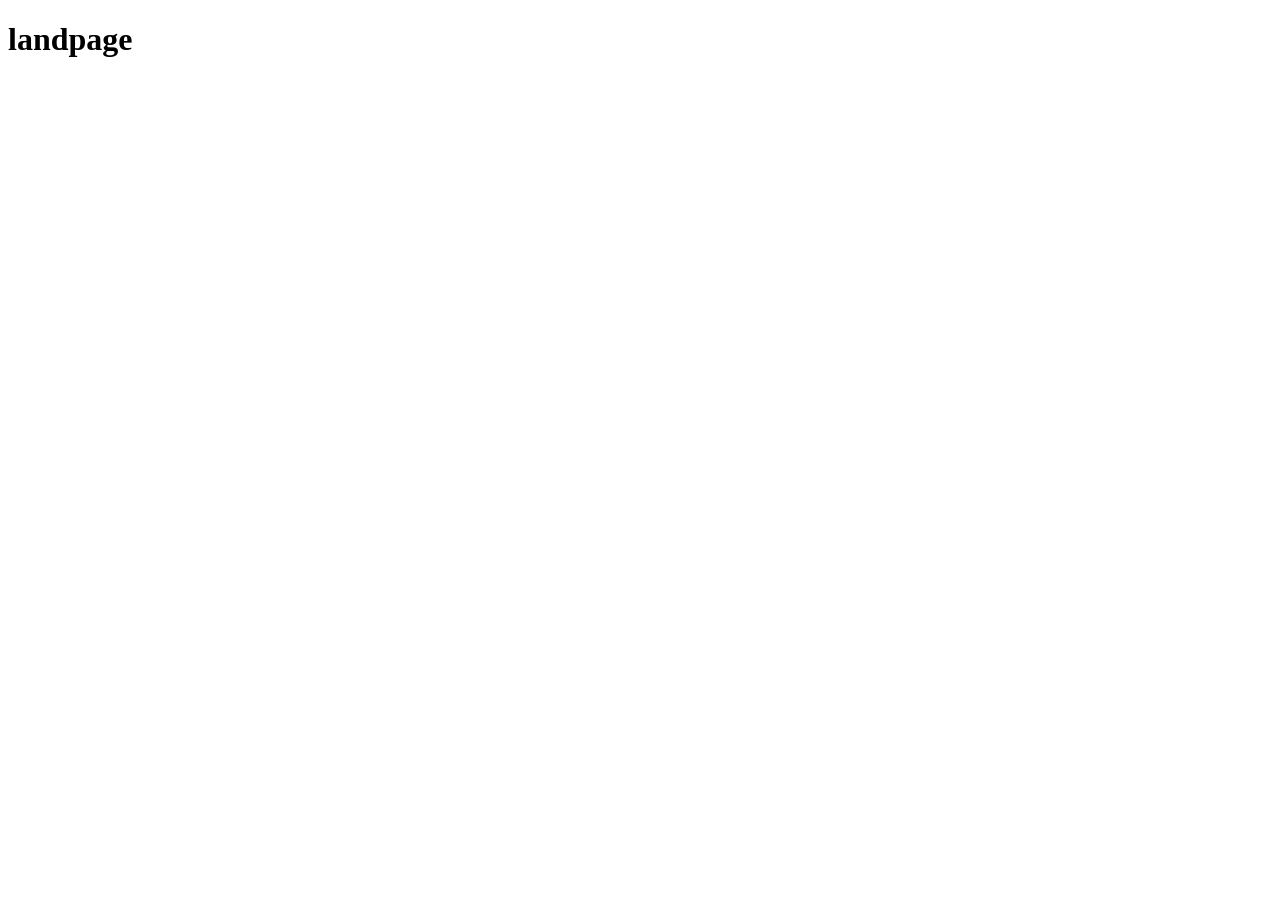
==== index.html @ c8e4517c "asd" ====
<!DOCTYPE html>
<html lang="en">
<head>
    <meta charset="UTF-8">
    <meta name="viewport" content="width=device-width, initial-scale=1.0">
    <title>Document</title>
</head>
<body>
    <h1>landpage</h1>
</body>
</html>
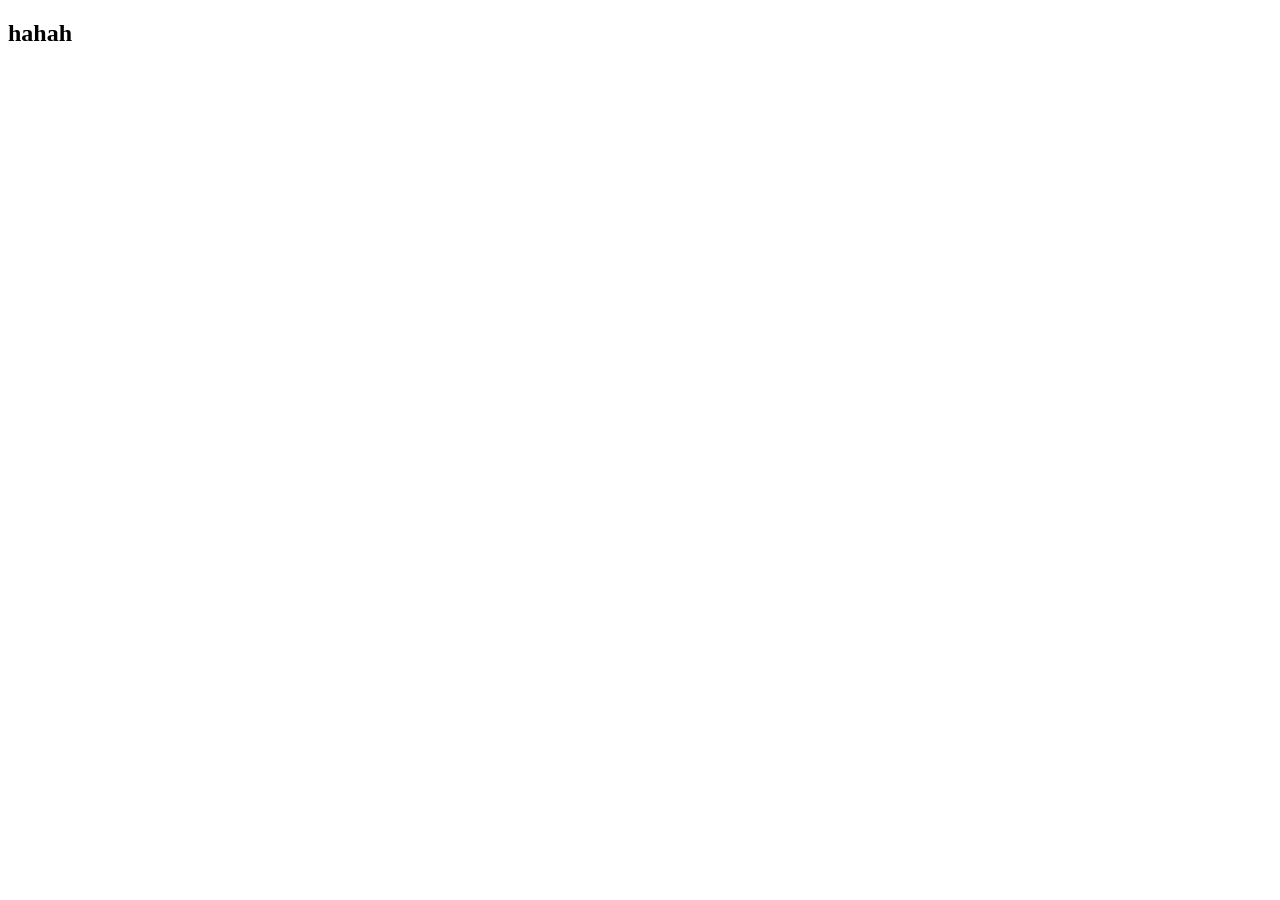
==== commit b713a829: "hah" ====
--- a/index.html
+++ b/index.html
@@ -6,6 +6,6 @@
     <title>Document</title>
 </head>
 <body>
-    <h1>landpage</h1>
+    <h2> hahah </h2> 
 </body>
 </html>
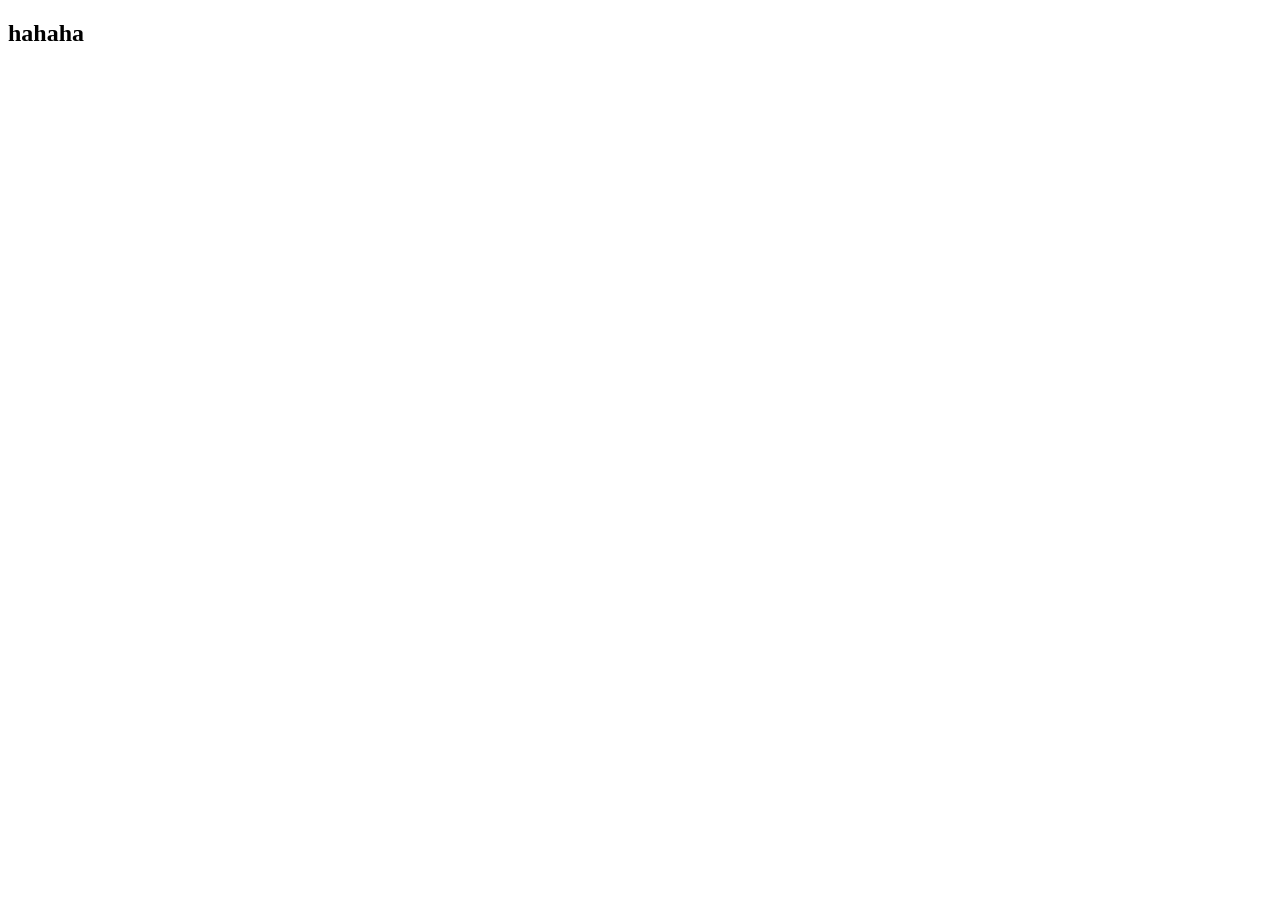
==== commit 3b822302: "teste 2" ====
--- a/index.html
+++ b/index.html
@@ -6,6 +6,6 @@
     <title>Document</title>
 </head>
 <body>
-    <h2> hahah </h2> 
+    <h2> hahaha </h2> 
 </body>
 </html>
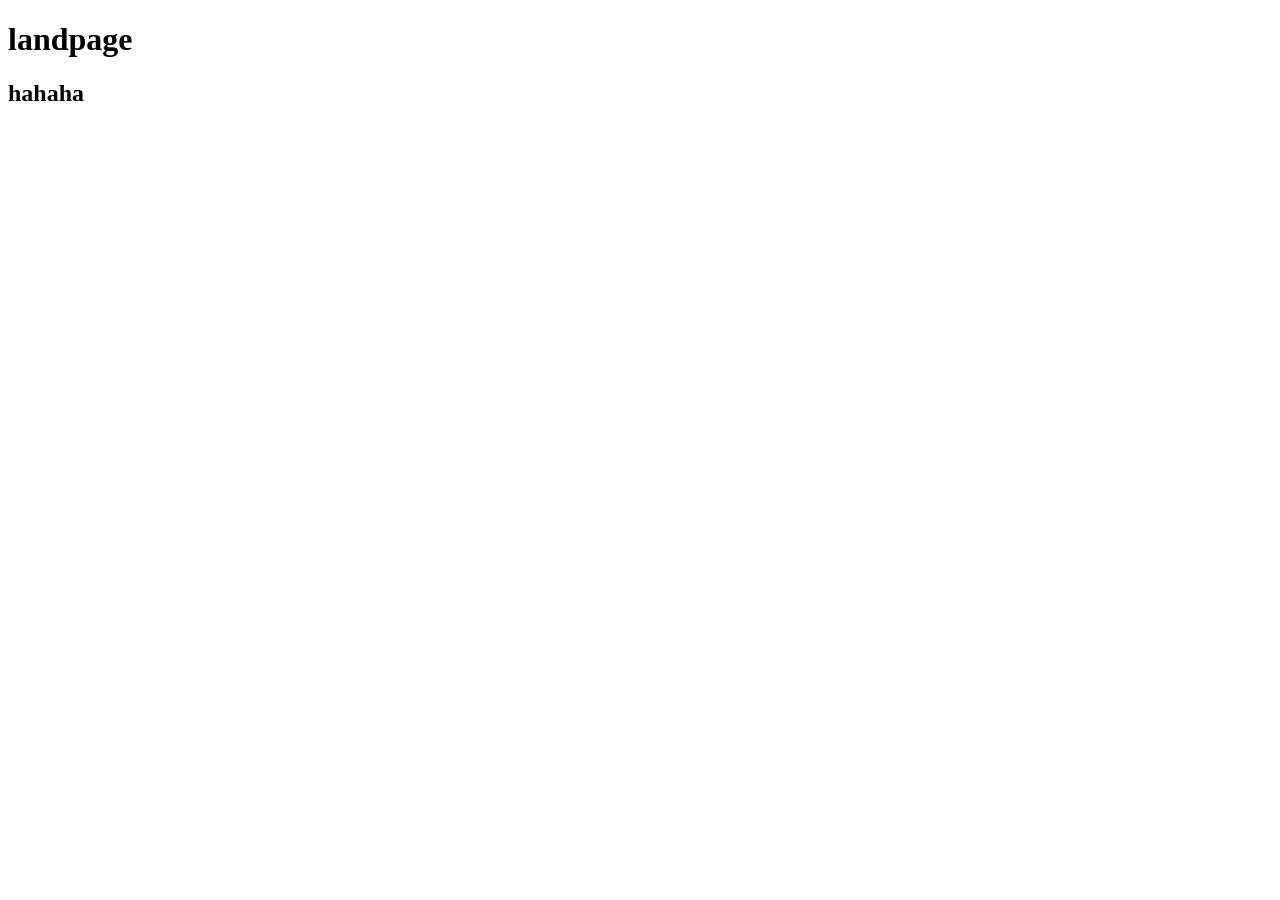
==== commit 82d5b25a: "Merge branch 'gabriel' into develop" ====
--- a/index.html
+++ b/index.html
@@ -6,6 +6,7 @@
     <title>Document</title>
 </head>
 <body>
+    <h1>landpage</h1>
     <h2> hahaha </h2> 
 </body>
 </html>
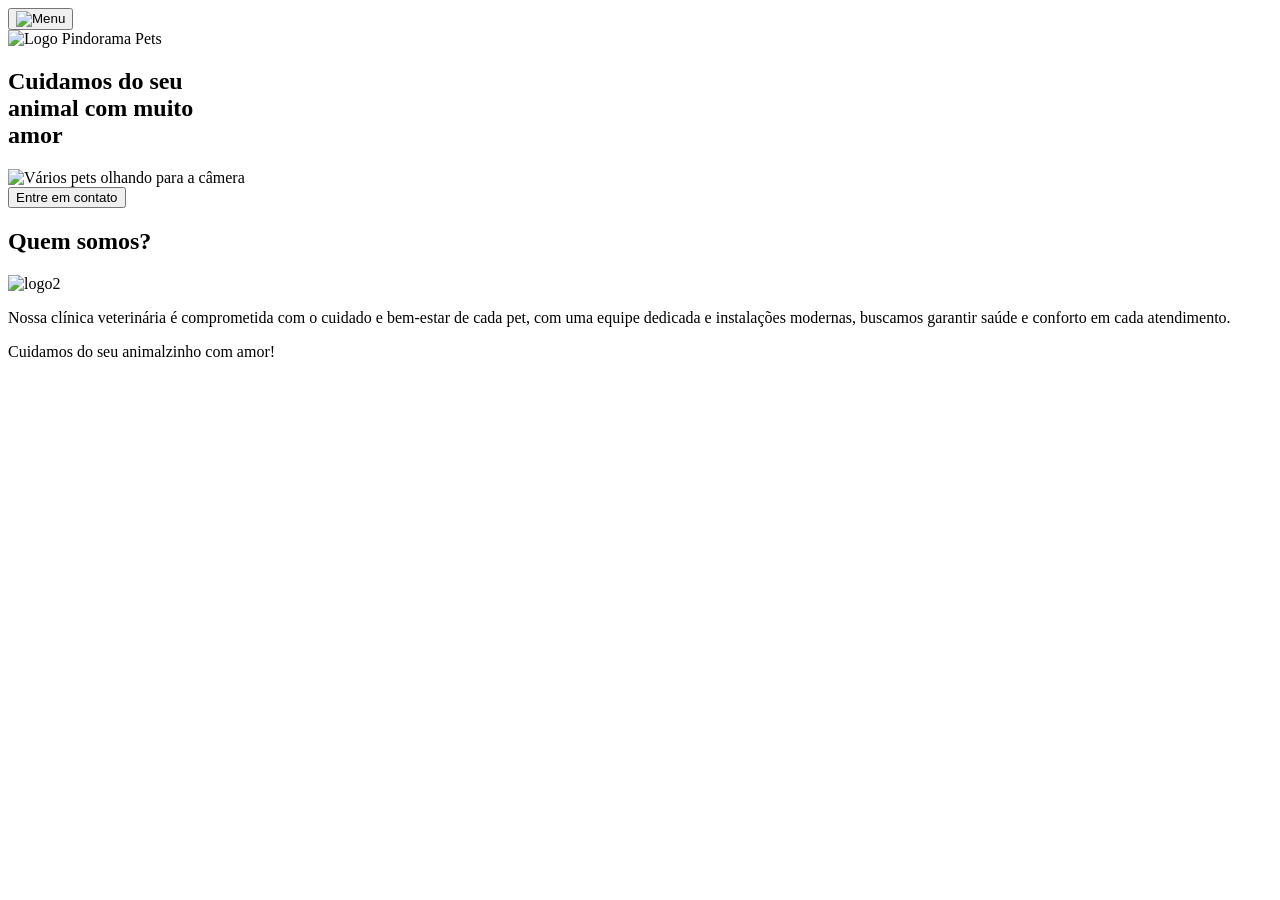
==== commit 54961838: "header, entre em contato, quem somos?" ====
--- a/index.html
+++ b/index.html
@@ -1,12 +1,63 @@
 <!DOCTYPE html>
-<html lang="en">
+<html lang="pt-br">
 <head>
     <meta charset="UTF-8">
     <meta name="viewport" content="width=device-width, initial-scale=1.0">
-    <title>Document</title>
+    <title>Pindorama Pets</title>
+    <link rel="stylesheet" href="style.css">
 </head>
 <body>
-    <h1>landpage</h1>
-    <h2> hahaha </h2> 
+
+    <!-- CABEÇALHO (Header) -->
+<header>
+    
+    <!-- Ícone de Menu Hamburguer (Esquerda) -->
+    <button class="hamburger-menu">
+       <img src="images/Menu.svg" alt="Menu">
+    </button>
+
+    <div class="logo">
+        <img src="images/logo.svg" alt="Logo Pindorama Pets">
+    </div>
+
+</header>
+     
+        <!-- Seção Hero -->
+     <section id="hero">
+            <div class="hero-content">
+                
+                <!-- Texto -->
+                <h1 class="hero-title">
+                    Cuidamos do seu<br>animal com muito<br>amor
+                </h1>
+
+                <!-- Imagem dos animais -->
+                <div class="hero-image">
+                    <img src="images/animais_hero.svg" alt="Vários pets olhando para a câmera">
+                </div>
+                
+                <!-- Botão de Ação -->
+                <button class="cta-button">
+                  <span class="title-button">Entre em contato</span>
+                  </button>
+            </div>
+        </section>
+
+       <!-- Seção Quem somos -->
+     <section id="Somos">
+          <div class="QuemSomos">
+                <h2 class="Titulo">Quem somos?</h2>
+             <div class="logo2">
+                <img src="images/logo2.svg" alt="logo2">
+             </div>
+             <div class="texto1">
+                <p>Nossa clínica veterinária é comprometida com o cuidado e bem-estar de cada pet, com uma equipe dedicada e instalações modernas, buscamos garantir saúde e conforto em cada atendimento.</p>
+             </div>
+             <div class="texto2">
+                <p>Cuidamos do seu animalzinho com amor!</p>
+             </div>
+             </div>
+     </section>
+ 
 </body>
 </html>
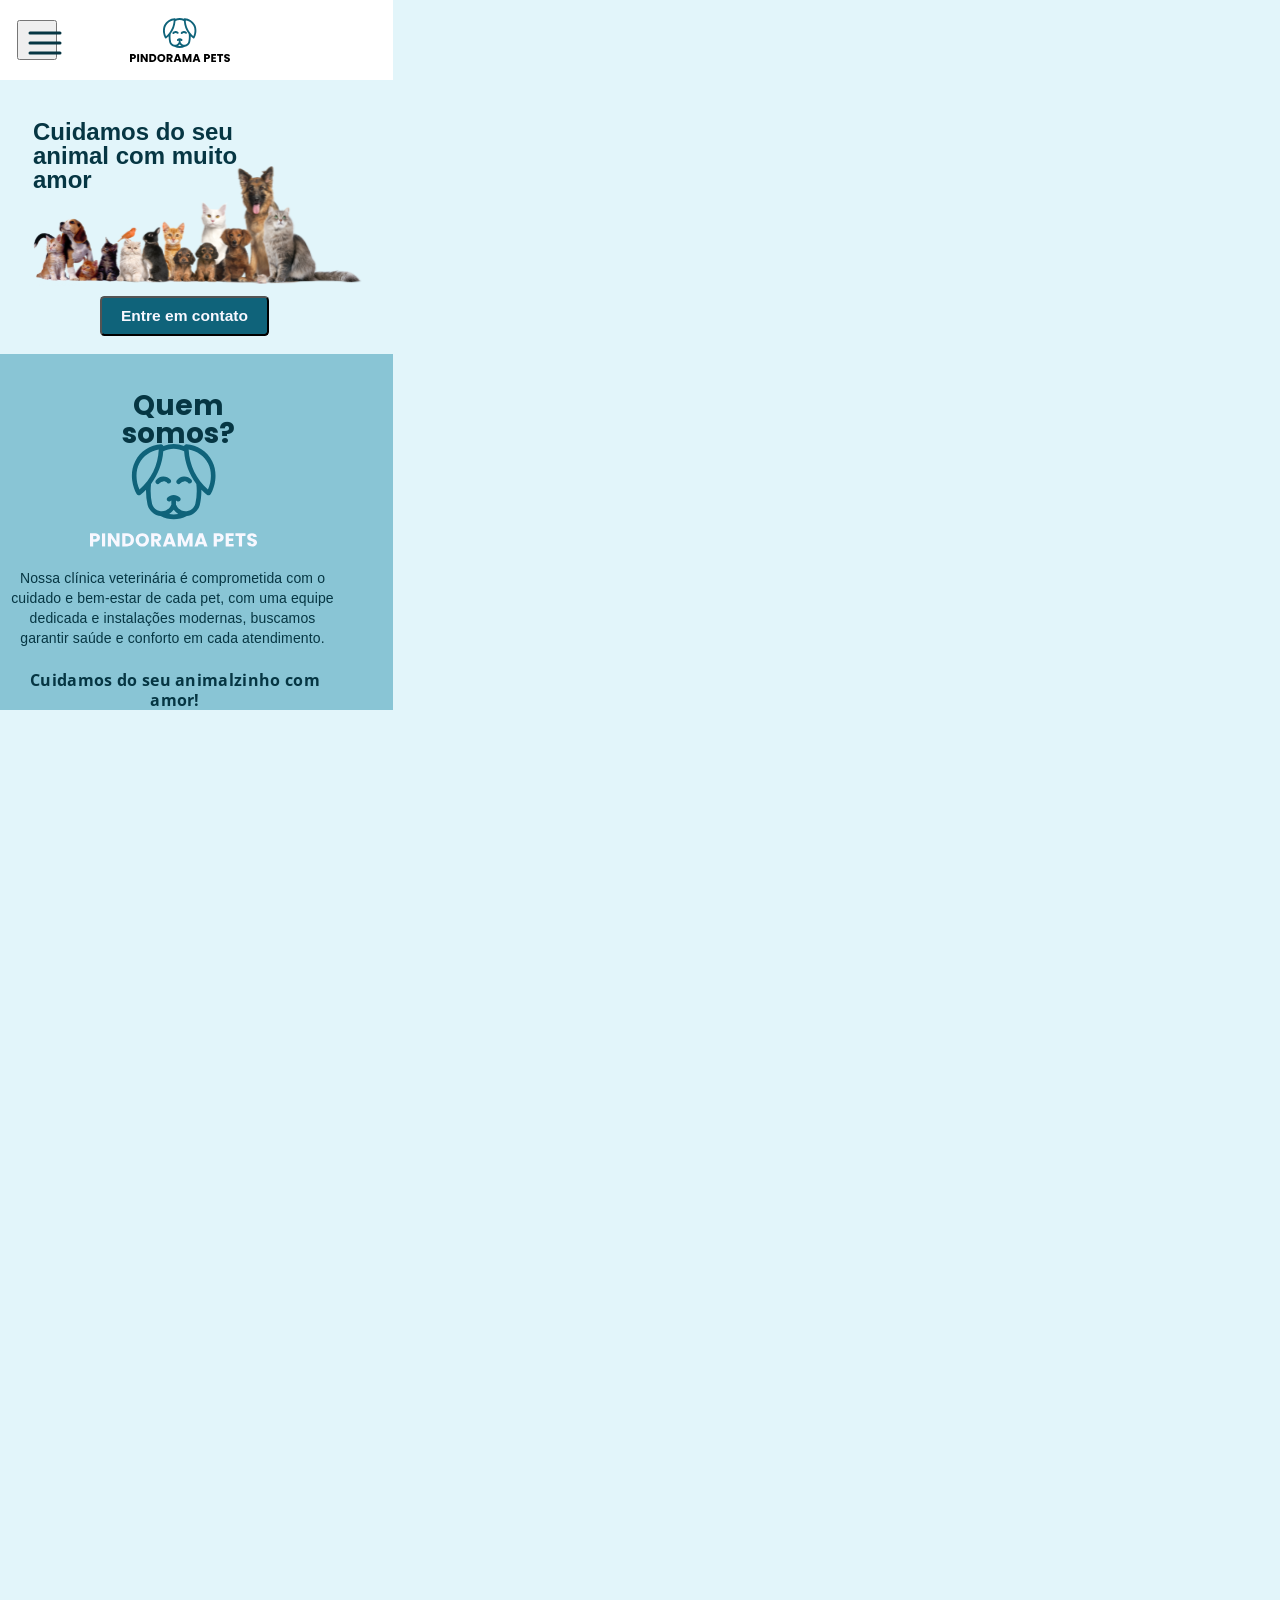
==== commit 08f8c451: "correção" ====
--- a/index.html
+++ b/index.html
@@ -4,60 +4,61 @@
     <meta charset="UTF-8">
     <meta name="viewport" content="width=device-width, initial-scale=1.0">
     <title>Pindorama Pets</title>
+    <link rel="preconnect" href="https://fonts.googleapis.com">
+    <link rel="preconnect" href="https://fonts.gstatic.com" crossorigin>
+    <link href="https://fonts.googleapis.com/css2?family=Open+Sans:wght@400;700&family=Poppins:wght@700&display=swap" rel="stylesheet">
     <link rel="stylesheet" href="style.css">
 </head>
 <body>
 
     <!-- CABEÇALHO (Header) -->
-<header>
-    
-    <!-- Ícone de Menu Hamburguer (Esquerda) -->
-    <button class="hamburger-menu">
-       <img src="images/Menu.svg" alt="Menu">
-    </button>
+    <header>
+        <!-- Ícone de Menu Hamburguer (Esquerda) -->
+        <button class="hamburger-menu">
+            <img src="images/Menu.svg" alt="Menu">
+        </button>
 
-    <div class="logo">
-        <img src="images/logo.svg" alt="Logo Pindorama Pets">
-    </div>
+        <div class="logo">
+            <img src="images/logo.svg" alt="Logo Pindorama Pets">
+        </div>
+    </header>
+     
+    <!-- Seção Hero -->
+    <section id="hero">
+        <div class="hero-content">
+            
+            <!-- Texto -->
+            <h1 class="hero-title">
+                Cuidamos do seu<br>animal com muito<br>amor
+            </h1>
 
-</header>
-     
-        <!-- Seção Hero -->
-     <section id="hero">
-            <div class="hero-content">
-                
-                <!-- Texto -->
-                <h1 class="hero-title">
-                    Cuidamos do seu<br>animal com muito<br>amor
-                </h1>
+            <!-- Imagem dos animais -->
+            <div class="hero-image">
+                <img src="images/animais_hero.svg" alt="Vários pets olhando para a câmera">
+            </div>
+            
+            <!-- Botão de Ação -->
+            <button class="cta-button">
+                <span class="title-button">Entre em contato</span>
+            </button>
+        </div>
+    </section>
 
-                <!-- Imagem dos animais -->
-                <div class="hero-image">
-                    <img src="images/animais_hero.svg" alt="Vários pets olhando para a câmera">
-                </div>
-                
-                <!-- Botão de Ação -->
-                <button class="cta-button">
-                  <span class="title-button">Entre em contato</span>
-                  </button>
+    <!-- Seção Quem somos -->
+    <section id="Somos">
+        <div class="QuemSomos">
+            <h2 class="Titulo">Quem somos?</h2>
+            <div class="logo2">
+                <img src="images/logo2.svg" alt="logo2">
             </div>
-        </section>
-
-       <!-- Seção Quem somos -->
-     <section id="Somos">
-          <div class="QuemSomos">
-                <h2 class="Titulo">Quem somos?</h2>
-             <div class="logo2">
-                <img src="images/logo2.svg" alt="logo2">
-             </div>
-             <div class="texto1">
+            <div class="texto1">
                 <p>Nossa clínica veterinária é comprometida com o cuidado e bem-estar de cada pet, com uma equipe dedicada e instalações modernas, buscamos garantir saúde e conforto em cada atendimento.</p>
-             </div>
-             <div class="texto2">
+            </div>
+            <div class="texto2">
                 <p>Cuidamos do seu animalzinho com amor!</p>
-             </div>
-             </div>
-     </section>
+            </div>
+        </div>
+    </section>
  
 </body>
 </html>
--- a/style.css
+++ b/style.css
@@ -0,0 +1,167 @@
+body {
+    width: 393px;
+    height: 2929px;
+    opacity: 1;
+    border-top-left-radius: 20px;
+    border-top-right-radius: 20px;
+    background-color: #E2F5FA;
+    margin: 0; 
+    padding: 0;
+}
+
+
+header{
+    width: 393px;
+    height: 80px;
+    background-color: white;
+    position: relative;
+}
+
+.logo {
+    width: 100px;
+    height: 44px;
+    position: absolute; 
+    top: 18px;
+    left: 130px;
+    opacity: 1;
+}
+
+.hamburger-menu {
+    width: 40px;
+    height: 40px;
+    position: absolute;
+    top: 20px;
+    left: 17px;
+    opacity: 1;
+}
+
+.hero-title {
+    width: 218px;
+    height: 87px;
+    position: absolute;
+    top: 100px;
+    left: 33px;
+    opacity: 1;
+
+    font-family: Arial;
+    font-weight: 700;
+    font-size: 24px;
+    line-height: 100%;
+    letter-spacing: 0%;
+
+    color: #063643;
+}
+
+.hero-image {
+    width: 330.92px;
+    height: 120px;
+    position: absolute; 
+    top: 166px;
+    left: 31px;
+    opacity: 1;
+}
+
+.cta-button {
+    width: 169px;
+    height: 40px;
+    position: absolute;
+    top: 296px;
+    left: 100px;
+    opacity: 1;
+    border-radius: 4.44px;
+    padding-top: 5.56px;
+    padding-right: 2.78px;
+    padding-bottom: 5.56px;
+    padding-left: 2.78px;
+    gap: 5.56px;
+
+    background-color: #0F637A;
+
+}
+
+.title-button {
+    width: 138px;
+    height: 23px;
+    opacity: 1;
+
+    font-family: Arial;
+    font-weight: 700;
+    font-size: 15.56px;
+    line-height: 100%;
+    letter-spacing: 0%;
+
+    color: #F8F8FF;
+}
+
+.QuemSomos {
+    width: 393px;
+    height: 356px;
+    position: absolute;
+    top: 354px;
+    left: 0; 
+    opacity: 1;
+    background-color: #89C5D5;
+}
+
+.logo2 {
+    width: 167px;
+    height: 102.57px;
+    position: absolute; 
+    top: 90px;
+    left: 90px;
+    opacity: 1;
+}
+
+.Titulo {
+    width: 207px;
+    height: 23.39px;
+    position: absolute; 
+    top: 15px;
+    left: 75px;
+    opacity: 1;
+
+    font-family: Poppins, Arial, sans-serif;
+    font-weight: 700;
+    font-size: 28.07px;
+    line-height: 100%;
+    letter-spacing: 0%;
+    text-align: center;
+    
+    color: #063643;
+}
+
+.texto1 {
+    width: 335px;
+    height: 69px;
+    position: absolute;
+    top: 200px;
+    left: 5px;
+    opacity: 1;
+
+    font-family: Arial;
+    font-weight: 400;
+    font-size: 14px;
+    line-height: 20px;
+    letter-spacing: 0.01em;
+    text-align: center;
+    
+    color: #063643;
+}
+
+.texto2 {
+    width: 330px;
+    height: 20px;
+    position: absolute; 
+    top: 300px;
+    left: 10px;
+    opacity: 1;
+
+    font-family: "Open Sans", Arial, sans-serif;
+    font-weight: 700;
+    font-size: 16px;
+    line-height: 20px;
+    letter-spacing: 0.02em; 
+    text-align: center;
+    
+    color: #063643;
+}
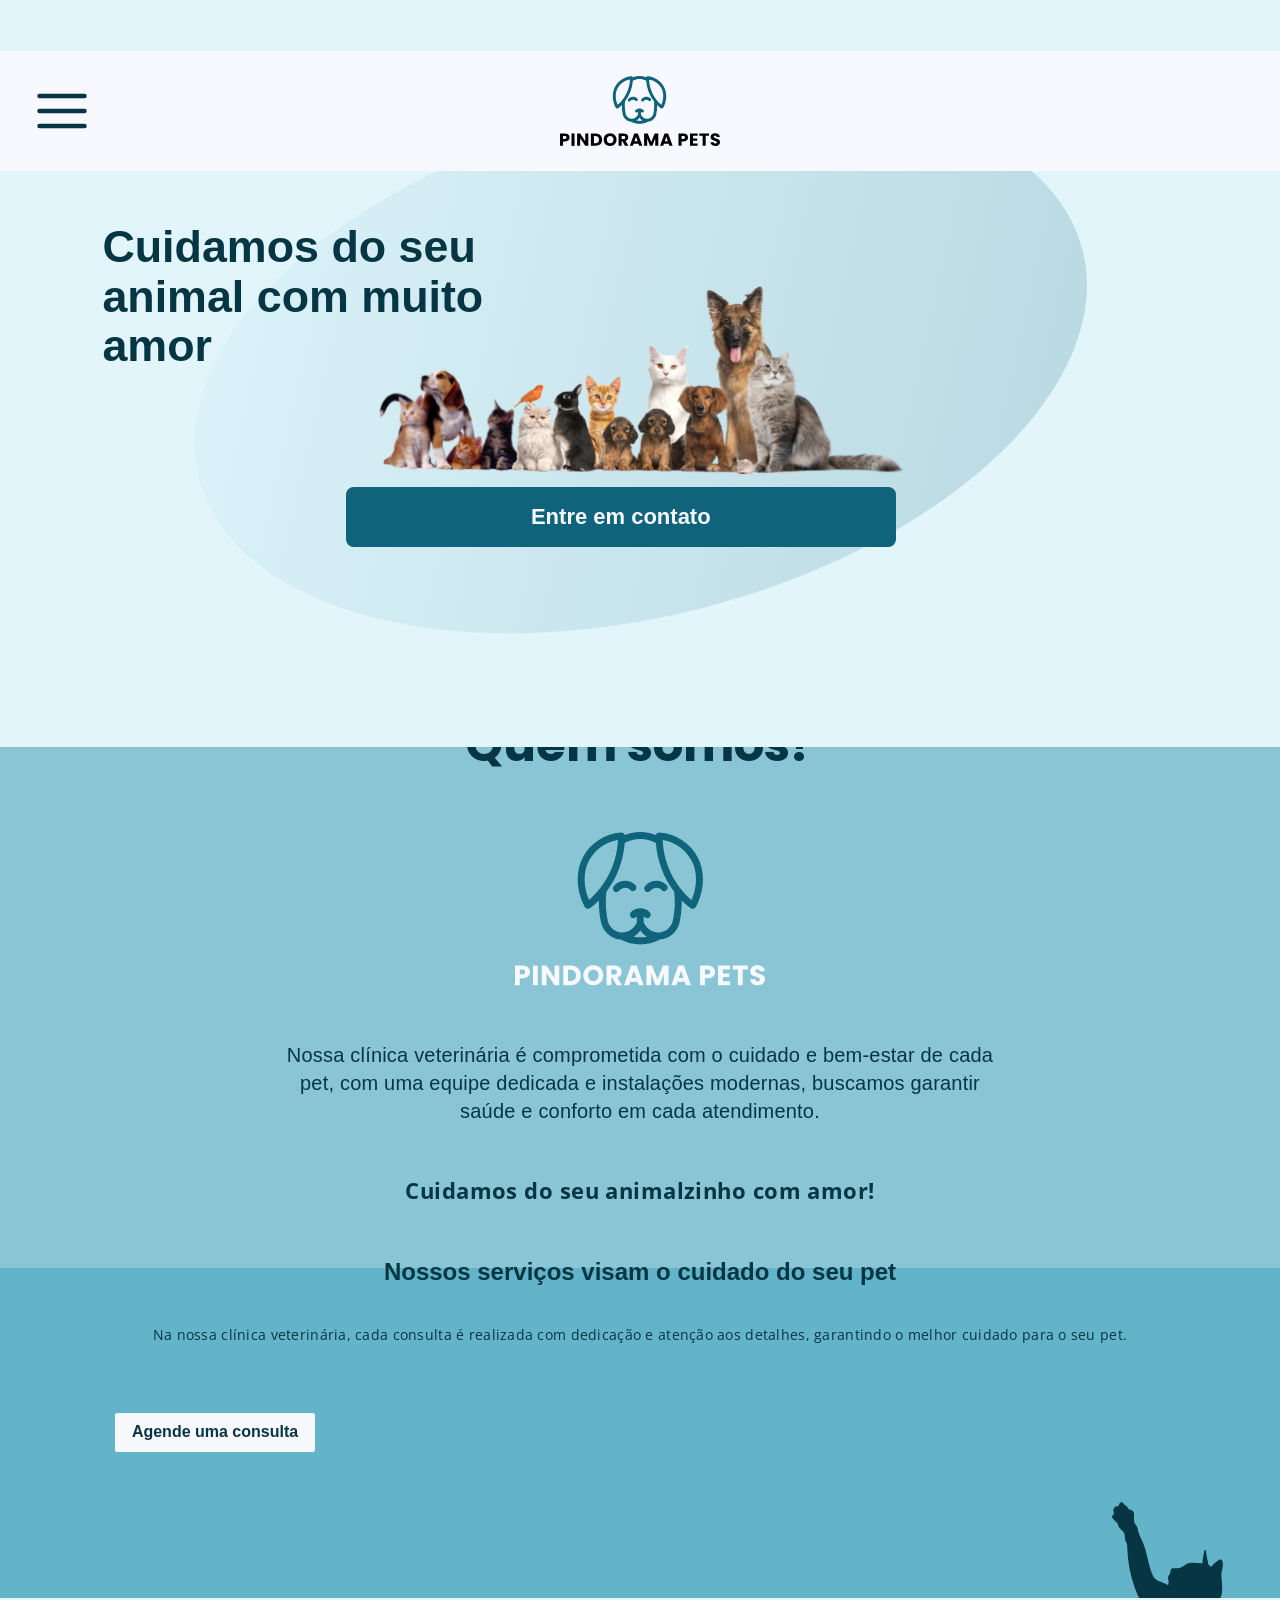
==== commit 1ca60023: "adição segunda parte na seção "quem somos"" ====
--- a/index.html
+++ b/index.html
@@ -26,7 +26,6 @@
     <!-- Seção Hero -->
     <section id="hero">
         <div class="hero-content">
-            
             <!-- Texto -->
             <h1 class="hero-title">
                 Cuidamos do seu<br>animal com muito<br>amor
@@ -59,6 +58,21 @@
             </div>
         </div>
     </section>
+
+    <!-- Seção Nossos Serviços -->
+    <section id="Servicos">
+        <div class="servicos-content">
+            <h2 class="servicos-titulo">Nossos serviços visam o cuidado do seu pet</h2>
+            <p class="servicos-texto">Na nossa clínica veterinária, cada consulta é realizada com dedicação e atenção aos detalhes, garantindo o melhor cuidado para o seu pet.</p>
+            
+            <button class="btn-agendar">Agende uma consulta</button>
+            
+            <!-- Imagem do veterinário (você vai adicionar) -->
+            <div class="servicos-image">
+                <img src="images/Vector.svg" alt="Veterinário">
+            </div>
+        </div>
+    </section>
  
 </body>
 </html>
--- a/style.css
+++ b/style.css
@@ -1,167 +1,515 @@
+* {
+    margin: 0;
+    padding: 0;
+    box-sizing: border-box;
+}
+
 body {
-    width: 393px;
-    height: 2929px;
-    opacity: 1;
-    border-top-left-radius: 20px;
-    border-top-right-radius: 20px;
     background-color: #E2F5FA;
-    margin: 0; 
+    font-family: Arial, sans-serif;
+    overflow-x: hidden;
+    border-top-left-radius: 5vw;
+    border-top-right-radius: 5vw;
+}
+
+/* ==================== HEADER ==================== */
+header {
+    width: 100%;
+    height: clamp(60px, 20vw, 80px);
+    background-color: #F8F8FF;
+    display: flex;
+    align-items: center;
+    justify-content: center;
+    position: relative;
+    margin: 8vw auto 0;
+}
+
+.hamburger-menu {
+    width: clamp(30px, 10vw, 40px);
+    height: clamp(30px, 10vw, 40px);
+    position: absolute;
+    left: 4vw;
+    background: none;
+    border: none;
+    cursor: pointer;
     padding: 0;
 }
 
-
-header{
-    width: 393px;
-    height: 80px;
-    background-color: white;
+.hamburger-menu img {
+    width: 100%;
+    height: 100%;
+}
+
+.logo {
+    height: clamp(35px, 11vw, 44px);
+    display: flex;
+    align-items: center;
+}
+
+.logo img {
+    height: 100%;
+    width: auto;
+}
+
+/* ==================== SEÇÃO HERO ==================== */
+#hero {
+    width: 100%;
+    margin: 0 auto;
+    padding: 0;
+    background-color: #E2F5FA;
     position: relative;
-}
-
-.logo {
-    width: 100px;
-    height: 44px;
-    position: absolute; 
-    top: 18px;
-    left: 130px;
-    opacity: 1;
-}
-
-.hamburger-menu {
-    width: 40px;
-    height: 40px;
+    background-image: url(images/oval_fundo.svg);
+    background-repeat: no-repeat;
+    background-position: center -12vw;
+    background-size: 100% auto;
+}
+
+.hero-content {
+    width: 100%;
+    position: relative;
+    height: clamp(320px, 90vw, 400px);
+    
+}
+
+.hero-title {
+    width: 55%;
     position: absolute;
-    top: 20px;
-    left: 17px;
-    opacity: 1;
-}
-
-.hero-title {
-    width: 218px;
-    height: 87px;
+    top: 7vw;
+    left: 8vw;
+    font-family: 'Inter', Arial, sans-serif;
+    font-weight: 700;
+    font-size: clamp(20px, 6vw, 28px);
+    line-height: 1.1;
+    color: #063643;
+}
+
+.hero-image {
+    width: 84%;
+    height: clamp(100px, 30vw, 140px);
     position: absolute;
-    top: 100px;
-    left: 33px;
-    opacity: 1;
-
-    font-family: Arial;
+    top: 18vw;
+    left: 8vw;
+    z-index: 2;
+}
+
+.hero-image img {
+    width: 100%;
+    height: 100%;
+    object-fit: contain;
+    
+}
+
+.cta-button {
+    width: 43%;
+    height: clamp(35px, 10vw, 45px);
+    position: absolute;
+    top: 53vw;
+    left: 27%;
+    background-color: #0F637A;
+    color: #F8F8FF;
+    border: none;
+    border-radius: 1vw;
+    cursor: pointer;
+    font-family: Arial, sans-serif;
+    font-weight: 700;
+    font-size: clamp(14px, 4vw, 18px);
+    transition: background-color 0.3s ease;
+    z-index: 3;
+}
+
+.cta-button:hover {
+    background-color: #0d5468;
+}
+
+/* ==================== SEÇÃO QUEM SOMOS ==================== */
+#Somos {
+    width: 100%;
+    background-color: #89C5D5;
+    padding: 8vw 5vw;
+    margin-top: -30vw;
+}
+
+.QuemSomos {
+    max-width: 100%;
+    margin: 0 auto;
+    display: flex;
+    flex-direction: column;
+    align-items: center;
+    text-align: center;
+}
+
+.Titulo {
+    font-family: 'Poppins', Arial, sans-serif;
+    font-weight: 700;
+    font-size: clamp(24px, 7vw, 32px);
+    color: #063643;
+    margin-bottom: 8vw;
+}
+
+.logo2 {
+    width: clamp(150px, 42vw, 200px);
+    margin-bottom: 8vw;
+}
+
+.logo2 img {
+    width: 100%;
+    height: auto;
+}
+
+.texto1 {
+    font-family: Arial, sans-serif;
+    font-weight: 400;
+    font-size: clamp(13px, 3.5vw, 16px);
+    line-height: 1.4;
+    letter-spacing: 0.01em;
+    color: #063643;
+    margin-bottom: 8vw;
+    max-width: 85%;
+}
+
+.texto2 {
+    font-family: 'Open Sans', Arial, sans-serif;
+    font-weight: 700;
+    font-size: clamp(15px, 4vw, 18px);
+    line-height: 1.25;
+    letter-spacing: 0.02em;
+    color: #063643;
+}
+
+/* =================== SEÇÃO SERVIÇOS ======================= */
+
+#Servicos {
+    width: 100%;
+    height: 330px;
+    background-color: #63B3C9;
+    padding: 30px 20px;
+    margin: 0 auto;
+    position: relative;
+}
+
+
+.servicos-titulo {
+    width: 100%;
+    height: 45px;
+    margin-top: -3vw;
+    font-family: 'Inter', Arial, sans-serif;
     font-weight: 700;
     font-size: 24px;
     line-height: 100%;
-    letter-spacing: 0%;
-
-    color: #063643;
-}
-
-.hero-image {
-    width: 330.92px;
-    height: 120px;
-    position: absolute; 
-    top: 166px;
-    left: 31px;
-    opacity: 1;
-}
-
-.cta-button {
-    width: 169px;
-    height: 40px;
-    position: absolute;
-    top: 296px;
-    left: 100px;
-    opacity: 1;
-    border-radius: 4.44px;
-    padding-top: 5.56px;
-    padding-right: 2.78px;
-    padding-bottom: 5.56px;
-    padding-left: 2.78px;
-    gap: 5.56px;
-
-    background-color: #0F637A;
-
-}
-
-.title-button {
-    width: 138px;
-    height: 23px;
-    opacity: 1;
-
-    font-family: Arial;
-    font-weight: 700;
-    font-size: 15.56px;
-    line-height: 100%;
-    letter-spacing: 0%;
-
-    color: #F8F8FF;
-}
-
-.QuemSomos {
-    width: 393px;
-    height: 356px;
-    position: absolute;
-    top: 354px;
-    left: 0; 
-    opacity: 1;
-    background-color: #89C5D5;
-}
-
-.logo2 {
-    width: 167px;
-    height: 102.57px;
-    position: absolute; 
-    top: 90px;
-    left: 90px;
-    opacity: 1;
-}
-
-.Titulo {
-    width: 207px;
-    height: 23.39px;
-    position: absolute; 
-    top: 15px;
-    left: 75px;
-    opacity: 1;
-
-    font-family: Poppins, Arial, sans-serif;
-    font-weight: 700;
-    font-size: 28.07px;
-    line-height: 100%;
-    letter-spacing: 0%;
     text-align: center;
-    
-    color: #063643;
-}
-
-.texto1 {
-    width: 335px;
-    height: 69px;
-    position: absolute;
-    top: 200px;
-    left: 5px;
-    opacity: 1;
-
-    font-family: Arial;
+    color: #063643;
+}
+
+.servicos-texto {
+    width: 100%;
+    height: 50px;
+    margin: 20px auto 0;
+    font-family: 'Open Sans', Arial, sans-serif;
     font-weight: 400;
     font-size: 14px;
     line-height: 20px;
-    letter-spacing: 0.01em;
+    letter-spacing: 0.02em;
     text-align: center;
-    
-    color: #063643;
-}
-
-.texto2 {
-    width: 330px;
-    height: 20px;
-    position: absolute; 
-    top: 300px;
-    left: 10px;
-    opacity: 1;
-
-    font-family: "Open Sans", Arial, sans-serif;
+    color: #063643;
+}
+
+.btn-agendar {
+    width: 200px;
+    left: 40px;
+    height: 38.99px;
+    margin: 50px auto 0;
+    background-color: #F8F8FF;
+    color: #063643;
+    border: none;
+    border-radius: 2.19px;
+    padding: 5.48px 2.74px;
+    cursor: pointer;
+    font-family: 'Inter', Arial, sans-serif;
     font-weight: 700;
     font-size: 16px;
-    line-height: 20px;
-    letter-spacing: 0.02em; 
+    line-height: 100%;
     text-align: center;
-    
-    color: #063643;
+    transition: background-color 0.3s ease;
+    position: relative;
+    z-index: 2;
+}
+
+.btn-agendar:hover {
+    background-color: #e8e8f5;
+}
+
+.servicos-image {
+    position: absolute;
+    bottom: -30px;
+    right: 5px;
+    width: auto;
+    height: 126px;
+    z-index: 1;
+}
+
+.servicos-image img {
+    width: 100%;
+    height: auto;
+    object-fit: contain;
+}
+
+
+
+/* ==================== RESPONSIVIDADE ==================== */
+
+@media (min-width: 320px){
+    .hero-image {
+        height: clamp(220px, 18vw, 300px); 
+        top: -1vw; 
+        display: flex;
+    }
+
+    #Somos {
+    padding: 8vw 5vw;
+    margin-top: -1vw;
+}
+
+.hero-content {
+    height: clamp(250px, 70vw, 360px); 
+}
+
+.cta-button {
+    margin-top: 10px;
+
+}
+
+
+}
+@media (min-width: 375px){
+
+    .hero-image{
+        top: 3vw;
+    }
+
+    .cta-button{
+        margin-top: -2px;
+    }
+
+    .btn-agendar {
+         left: 70px;
+         margin: 38px auto 0;
+}
+
+
+}
+
+@media (min-width: 425px){
+        .hero-image{
+        top: 7vw;
+    }
+
+    .cta-button{
+        margin-top: -2px;
+    }
+
+     .btn-agendar {
+         left: 95px;
+}
+
+
+}
+
+/* Tablets Portrait */
+@media (min-width: 768px) {
+    body {
+        border-top-left-radius: 30px;
+        border-top-right-radius: 30px;
+    }
+
+    header {
+        height: clamp(80px, 15vw, 100px);
+        margin: 5vw auto 0;
+    }
+
+    .hamburger-menu {
+        width: clamp(40px, 7vw, 50px);
+        height: clamp(40px, 7vw, 50px);
+        left: 3vw;
+    }
+
+    .logo {
+        height: clamp(50px, 8vw, 60px);
+    }
+
+    #hero {
+        background-position: center -8vw;
+        background-size: 80% auto;
+    }
+
+    .hero-content {
+        height: clamp(400px, 60vw, 500px);
+    }
+
+    .hero-title {
+        font-size: clamp(28px, 4.5vw, 36px);
+        top: 5vw;
+    }
+
+   .hero-image {
+        height: clamp(220px, 18vw, 300px); 
+        top: 12vw; 
+    }
+
+    .cta-button {
+        height: clamp(45px, 7vw, 55px);
+        top: 50vw;
+        font-size: clamp(16px, 2.5vw, 20px);
+        border-radius: 0.8vw;   
+        margin-top: -30px;
+        
+    }
+
+    #Somos {
+        padding: 6vw 4vw;
+        margin-top: -1vw;
+    }
+
+    .Titulo {
+        font-size: clamp(32px, 5vw, 40px);
+        margin-bottom: 6vw;
+    }
+
+    .logo2 {
+        width: clamp(200px, 25vw, 250px);
+        margin-bottom: 6vw;
+    }
+
+    .texto1 {
+        font-size: clamp(16px, 2.2vw, 18px);
+        margin-bottom: 6vw;
+        max-width: 70%;
+    }
+
+    .texto2 {
+        font-size: clamp(18px, 2.5vw, 20px);
+    }
+}
+
+/* Desktop */
+@media (min-width: 1024px) {
+    body {
+        border-top-left-radius: 40px;
+        border-top-right-radius: 40px;
+    }
+
+    header {
+        height: clamp(100px, 10vw, 120px);
+        margin: 4vw auto 0;
+    }
+
+    .hamburger-menu {
+        width: clamp(50px, 5vw, 60px);
+        height: clamp(50px, 5vw, 60px);
+        left: 2.5vw;
+    }
+
+    .logo {
+        height: clamp(60px, 6vw, 70px);
+    }
+
+    #hero {
+        background-position: center -6vw;
+        background-size: 70% auto;
+    }
+
+    .hero-content {
+        height: clamp(500px, 45vw, 600px);
+    }
+
+    .hero-title {
+        font-size: clamp(36px, 3.5vw, 45px);
+        top: 4vw;
+    }
+
+    .hero-image {
+        height: clamp(180px, 15vw, 220px);
+        top: 9vw;
+    }
+
+    .cta-button {
+        height: clamp(55px, 5vw, 60px);
+        top: 27vw;
+        font-size: clamp(20px, 1.8vw, 22px);
+        border-radius: 0.6vw;
+    }
+
+    #Somos {
+        padding: 5vw 3vw;
+        margin-top: -8vw;
+    }
+
+    .Titulo {
+        font-size: clamp(40px, 3.8vw, 48px);
+        margin-bottom: 4vw;
+    }
+
+    .logo2 {
+        width: clamp(250px, 18vw, 280px);
+        margin-bottom: 4vw;
+    }
+
+    .texto1 {
+        font-size: clamp(18px, 1.6vw, 20px);
+        margin-bottom: 4vw;
+        max-width: 60%;
+    }
+
+    .texto2 {
+        font-size: clamp(20px, 1.8vw, 22px);
+    }
+}
+
+/* Large Desktop */
+@media (min-width: 1440px) {
+    header {
+        height: clamp(120px, 10vw, 140px);
+    }
+
+    .hamburger-menu {
+        width: clamp(60px, 5vw, 70px);
+        height: clamp(60px, 5vw, 70px);
+    }
+
+    .logo {
+        height: clamp(70px, 6vw, 80px);
+    }
+
+    .hero-content {
+        height: clamp(600px, 45vw, 700px);
+    }
+
+    .hero-title {
+        font-size: clamp(45px, 3.5vw, 52px);
+    }
+
+ .hero-image {
+        height: clamp(220px, 18vw, 300px); 
+        top: 8vw; 
+    }
+
+    .cta-button {
+        height: clamp(60px, 5vw, 70px);
+        font-size: clamp(22px, 1.8vw, 24px);
+    }
+
+    .Titulo {
+        font-size: clamp(48px, 3.8vw, 54px);
+    }
+
+    .logo2 {
+        width: clamp(280px, 18vw, 320px);
+    }
+
+    .texto1 {
+        font-size: clamp(20px, 1.6vw, 22px);
+    }
+
+    .texto2 {
+        font-size: clamp(22px, 1.8vw, 24px);
+    }
 }
